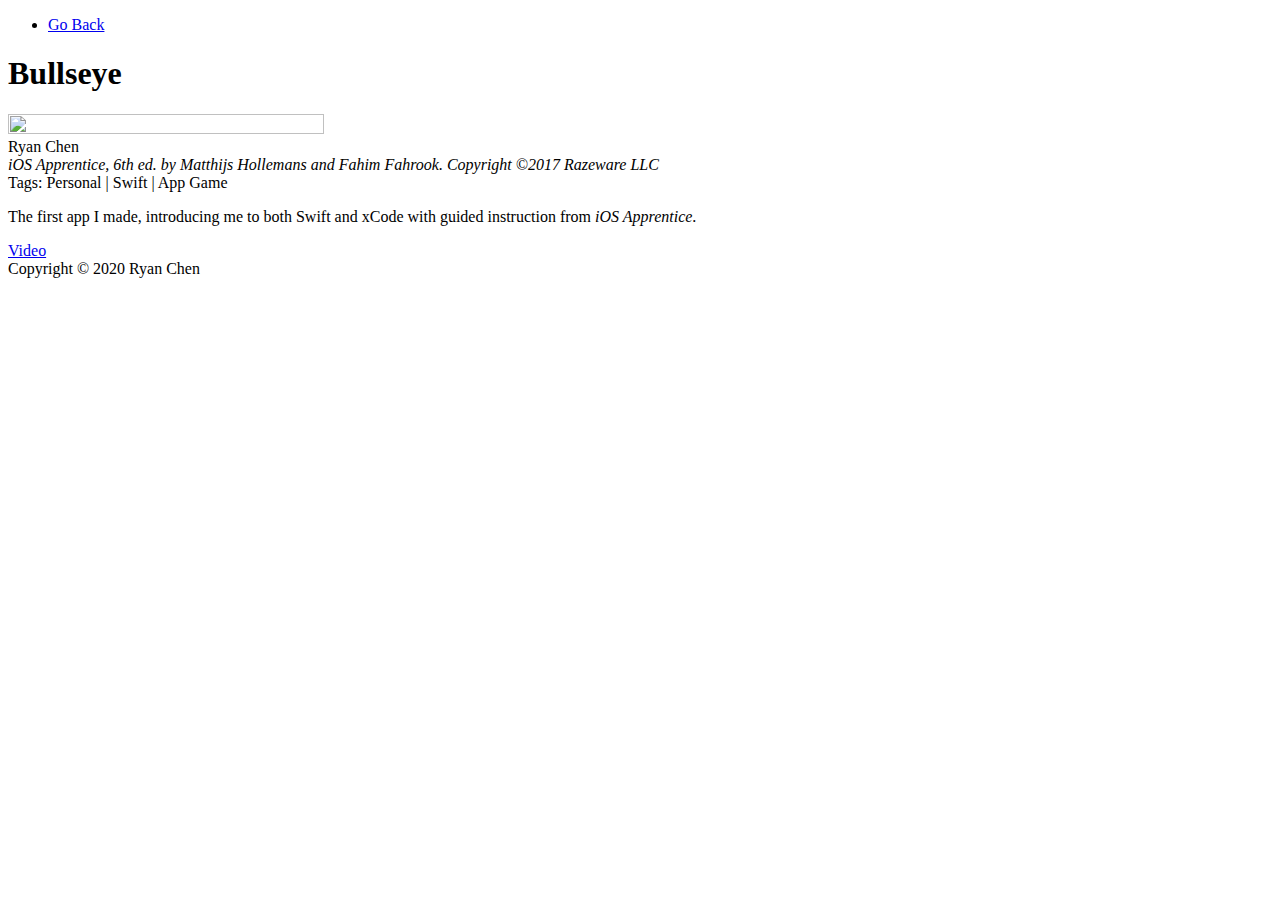
==== bullseye.html @ 807fd9bc "Added in assets folder and configured html to link to all project files" ====
<!DOCTYPE html>
<html lang="en">
<head>
    <title>Ryan Chen's Homepage</title>

</head>
<body>
    <div class="container">
        <nav>
            <ul>
                <li>
                    <a href="index.html">Go Back</a>
                </li>
            </ul>
        </nav>
        <section>
            <h1>Bullseye</h1>
            <img src="Assets/BullsEye/teaser.png" width = 50% height = 50%>
            <div>
                Ryan Chen<br>
            </div>
            <div>
                <em>iOS Apprentice, 6th ed. by Matthijs Hollemans and Fahim Fahrook. Copyright ©2017 Razeware LLC</em>
            </div>
            <div>
                <span>Tags: </span>
                <span>Personal | </span>
                <span>Swift | </span>
                <span>App</span>
                <span>Game</span>
            </div>
            <div>
                <p>
                    The first app I made, introducing me to both Swift and xCode with guided instruction from <em>iOS Apprentice</em>.
                </p>
            </div>
            <div>
                <span><a href="Assets/BullsEye/Demo.mov" target="_blank">Video</a></span>
            </div>
        </section>
        <footer>Copyright © 2020 Ryan Chen</footer>
    </div>
    
</body>
</html>
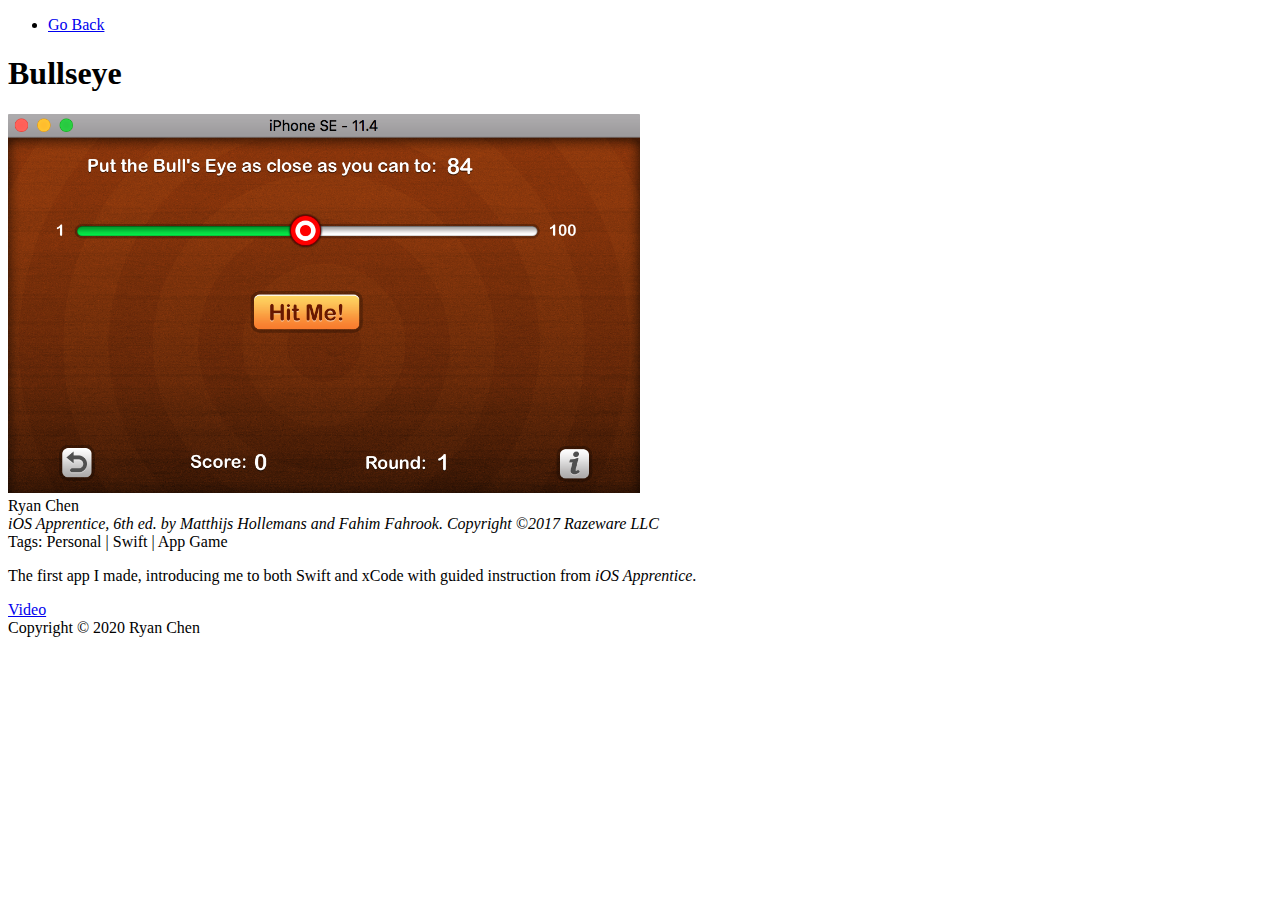
==== commit e0c46e06: "Teaser image fix" ====
--- a/bullseye.html
+++ b/bullseye.html
@@ -15,7 +15,7 @@
         </nav>
         <section>
             <h1>Bullseye</h1>
-            <img src="Assets/BullsEye/teaser.png" width = 50% height = 50%>
+            <img src="Assets/BullsEye/Teaser.png" width = 50% height = 50%>
             <div>
                 Ryan Chen<br>
             </div>
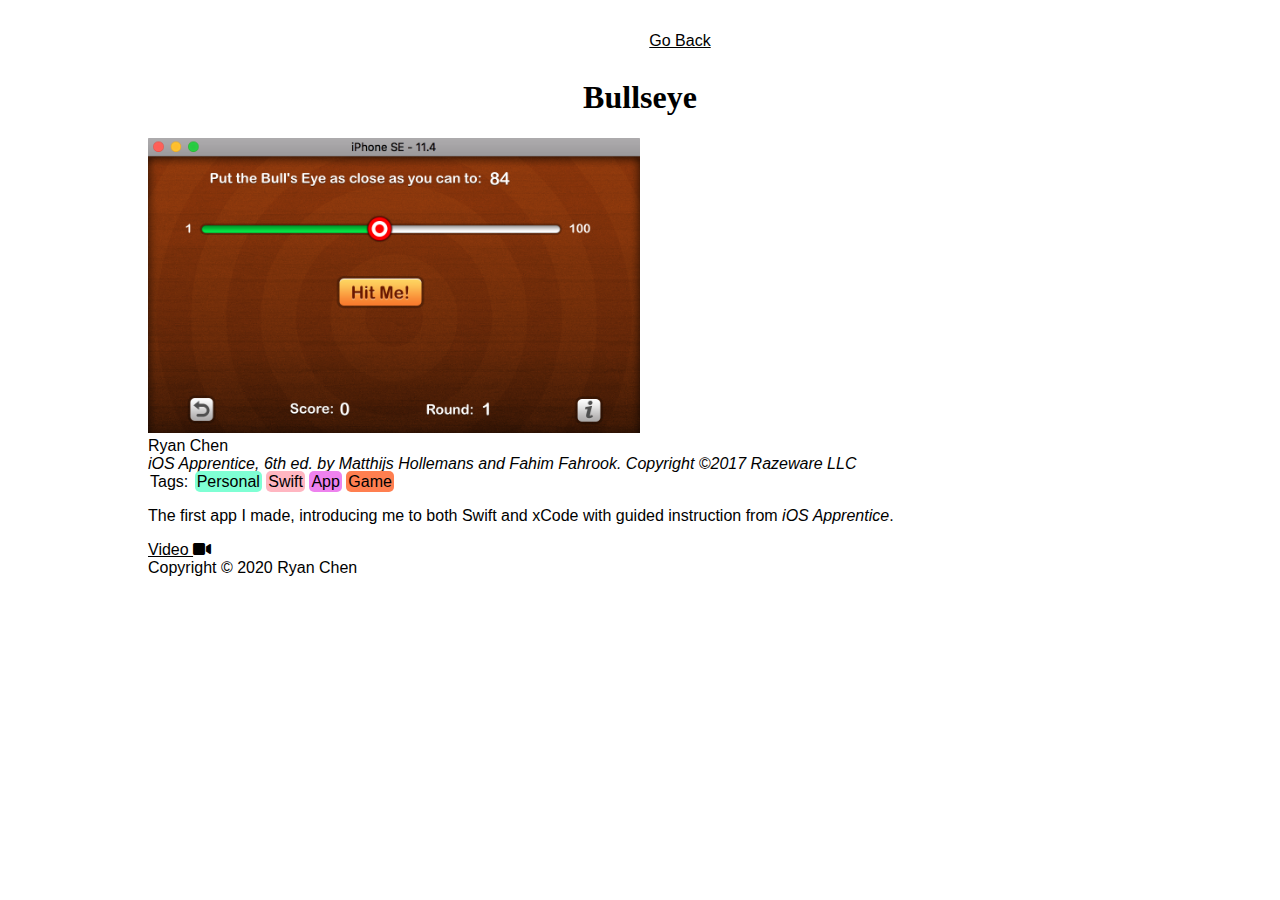
==== commit 325aa7db: "Advanced CSS Styling" ====
--- a/bullseye.html
+++ b/bullseye.html
@@ -2,7 +2,9 @@
 <html lang="en">
 <head>
     <title>Ryan Chen's Homepage</title>
-
+    <link rel="stylesheet" href="https://cdnjs.cloudflare.com/ajax/libs/font-awesome/5.11.2/css/all.min.css" />
+    <link rel="stylesheet" href="https://cdnjs.cloudflare.com/ajax/libs/animate.css/3.7.2/animate.min.css">
+    <link rel="stylesheet" href="style.css" />
 </head>
 <body>
     <div class="container">
@@ -14,20 +16,20 @@
             </ul>
         </nav>
         <section>
-            <h1>Bullseye</h1>
-            <img src="Assets/BullsEye/Teaser.png" width = 50% height = 50%>
+            <h1 class="title animated jackInTheBox delay-1s">Bullseye</h1>
+            <span class="animated bounceInLeft delay-1s"><img src="Assets/BullsEye/Teaser.png" width = 50% height = 50%></span>
             <div>
                 Ryan Chen<br>
             </div>
             <div>
                 <em>iOS Apprentice, 6th ed. by Matthijs Hollemans and Fahim Fahrook. Copyright ©2017 Razeware LLC</em>
             </div>
-            <div>
+            <div class="project-tags">
                 <span>Tags: </span>
-                <span>Personal | </span>
-                <span>Swift | </span>
-                <span>App</span>
-                <span>Game</span>
+                <span class="personal">Personal</span>
+                <span class="swift">Swift</span>
+                <span class="app">App</span>
+                <span class="game">Game</span>
             </div>
             <div>
                 <p>
@@ -35,7 +37,7 @@
                 </p>
             </div>
             <div>
-                <span><a href="Assets/BullsEye/Demo.mov" target="_blank">Video</a></span>
+                <span><a href="Assets/BullsEye/Demo.mp4" target="_blank">Video <i class="fas fa-video"></i></a></span>
             </div>
         </section>
         <footer>Copyright © 2020 Ryan Chen</footer>
--- a/style.css
+++ b/style.css
@@ -0,0 +1,123 @@
+body{
+  font-family: 'Bangers', sans-serif;
+}
+
+section .title{
+  font-family: 'Zhi Mang Xing', cursive;
+  font-size: 2rem;
+  text-align: center;
+}
+
+.container{
+  max-width:1024px;
+  width:100%;
+  margin: 0 auto;
+  padding:50px 20px 20px 20px; 
+  box-sizing: border-box;
+}
+
+nav ul {
+    list-style-type: none;
+    display: flex;
+    flex-direction: row;
+    width: 100%;
+    justify-content: center;
+    background-color: white;
+    position: fixed;
+    top: 0;
+    left: 0;
+    margin: 0;
+} 
+
+ul li {
+  padding: 2rem;
+}
+.row{
+  display: flex;
+  flex-wrap: wrap;
+}
+
+#news div {
+  padding: 4px;
+} 
+
+[class*="col-"]{
+  flex-basis: 100%;
+}
+
+@media only screen and (min-width: 768px) {
+  .col-1 {flex-basis: 8.33%;}
+  .col-2 {flex-basis: 16.66%;}
+  .col-3 {flex-basis: 25%;}
+  .col-4 {flex-basis: 33.33%;}
+  .col-5 {flex-basis: 41.66%;}
+  .col-6 {flex-basis: 50%;}
+  .col-7 {flex-basis: 58.33%;}
+  .col-8 {flex-basis: 66.66%;}
+  .col-9 {flex-basis: 75%;}
+  .col-10 {flex-basis: 83.33%;}
+  .col-11 {flex-basis: 91.66%;}
+  .col-12 {flex-basis: 100%;}
+  
+}
+
+/* unvisited link */
+a:link {
+    color: black;
+  }
+  
+  /* visited link */
+  a:visited {
+    color: #2A5DB0;
+  }
+  
+  /* mouse over link */
+  a:hover {
+    background-image: url("data:image/svg+xml;charset=utf8,%3Csvg id='squiggle-link' xmlns='http://www.w3.org/2000/svg' xmlns:xlink='http://www.w3.org/1999/xlink' xmlns:ev='http://www.w3.org/2001/xml-events' viewBox='0 0 20 4'%3E%3Cstyle type='text/css'%3E.squiggle{animation:shift .3s linear infinite;}@keyframes shift {from {transform:translateX(0);}to {transform:translateX(-20px);}}%3C/style%3E%3Cpath fill='none' stroke='%23ff9800' stroke-width='2' class='squiggle' d='M0,3.5 c 5,0,5,-3,10,-3 s 5,3,10,3 c 5,0,5,-3,10,-3 s 5,3,10,3'/%3E%3C/svg%3E");
+    background-position: 0 100%;
+    background-size: auto 6px;
+    background-repeat: repeat-x;
+    text-decoration: none;
+    color: hotpink;
+  }
+  
+  /* selected link */
+  a:active {
+    color: blue;
+  }
+
+.profile-image {
+  border-radius: 25px;
+  width: 250px;
+  height: 250px;
+  object-fit:cover;
+}
+
+.project-tags * {
+  padding: 2px;
+  border-radius: 5px;
+}
+
+.personal {
+  background-color: #7FFFD4;
+  color: black;
+}
+.game {
+  background-color: #FF7F50;
+}
+
+.swift {
+  background-color: #FFB6C1;
+}
+
+.java {
+  background-color: #7CFC00;
+}
+
+.school {
+  background-color:#D8BFD8;
+}
+
+.app {
+  background-color: #EE82EE;
+}
